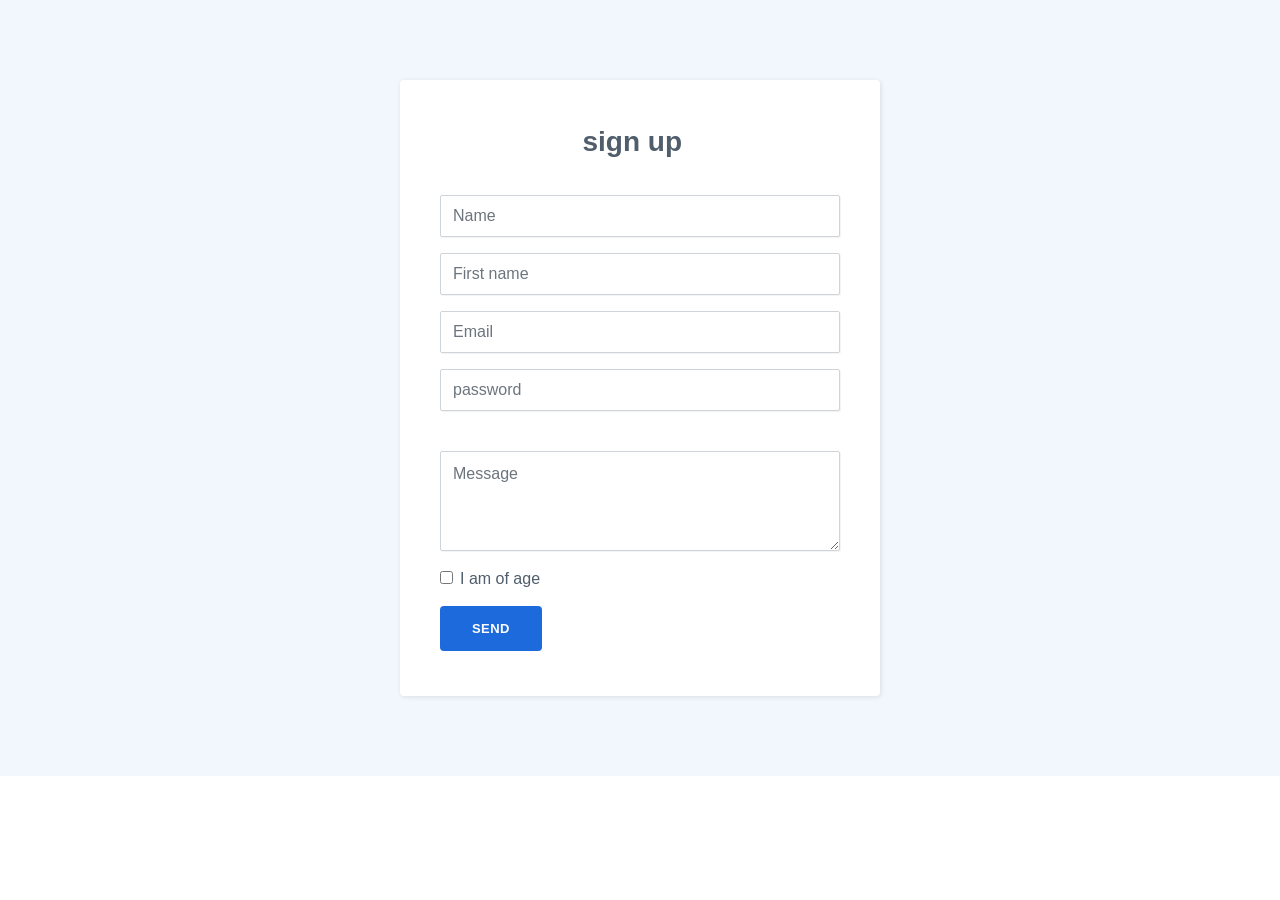
==== Series3/EXERCICE FORMULAIRE PROJET/index.html @ 41909119 "ajout du formulaire" ====
<!DOCTYPE html>
<html>

<head>
    <meta charset="utf-8">
    <meta name="viewport" content="width=device-width, initial-scale=1.0, shrink-to-fit=no">
    <title>tpTest Javascript</title>
    <link rel="stylesheet" href="assets/bootstrap/css/bootstrap.min.css">
    <link rel="stylesheet" href="assets/css/Contact-Form-Clean.css">
    <link rel="stylesheet" href="assets/css/styles.css">
</head>

<body>
    <div class="contact-clean">
        <form method="post">
            <h2 class="text-center">sign up&nbsp;&nbsp;</h2>
            <div class="form-group"><input class="form-control" type="text" name="name" placeholder="Name"></div>
            <div class="form-group"><input class="form-control" type="text" name="prénom" placeholder="First name"></div>
            <div class="form-group"><input class="form-control" type="email" name="email" placeholder="Email"></div>
            <div class="form-group"><input class="form-control" type="password" name="password" placeholder="password">
              <small class="text-danger invisible">Veuillez enter un mot de pass de longueur minimum 8 caractères</small>
            </div>
            <div class="form-group"><textarea class="form-control" name="message" placeholder="Message" rows="14"></textarea></div>
            <div class="form-group">
                <div class="form-check">
                  <input class="form-check-input" type="checkbox" id="formCheck-1">
                    <label class="form-check-label" for="formCheck-1">I am of age</label>
                </div>
                <button class="btn btn-primary" type="button" onClick=verifierFormulaire()>send </button>
            </div>
        </form>
    </div>
    <script src="assets/js/jquery.min.js"></script>
    <script src="assets/bootstrap/js/bootstrap.min.js"></script>
    <script src="assets/js/myscript.js"></script>
</body>

</html>
---- Series3/EXERCICE FORMULAIRE PROJET/assets/css/Contact-Form-Clean.css ----
.contact-clean {
  background: #f1f7fc;
  padding: 80px 0;
}

@media (max-width:767px) {
  .contact-clean {
    padding: 20px 0;
  }
}

.contact-clean form {
  max-width: 480px;
  width: 90%;
  margin: 0 auto;
  background-color: #ffffff;
  padding: 40px;
  border-radius: 4px;
  color: #505e6c;
  box-shadow: 1px 1px 5px rgba(0,0,0,0.1);
}

@media (max-width:767px) {
  .contact-clean form {
    padding: 30px;
  }
}

.contact-clean h2 {
  margin-top: 5px;
  font-weight: bold;
  font-size: 28px;
  margin-bottom: 36px;
  color: inherit;
}

.contact-clean .form-group:last-child {
  margin-bottom: 5px;
}

.contact-clean form .form-control {
  background: #fff;
  border-radius: 2px;
  box-shadow: 1px 1px 1px rgba(0,0,0,0.05);
  outline: none;
  color: inherit;
  padding-left: 12px;
  height: 42px;
}

.contact-clean form .form-control:focus {
  border: 1px solid #b2b2b2;
}

.contact-clean form textarea.form-control {
  min-height: 100px;
  max-height: 260px;
  padding-top: 10px;
  resize: vertical;
}

.contact-clean form .btn {
  padding: 16px 32px;
  border: none;
  background: none;
  box-shadow: none;
  text-shadow: none;
  opacity: 0.9;
  text-transform: uppercase;
  font-weight: bold;
  font-size: 13px;
  letter-spacing: 0.4px;
  line-height: 1;
  outline: none !important;
}

.contact-clean form .btn:hover {
  opacity: 1;
}

.contact-clean form .btn:active {
  transform: translateY(1px);
}

.contact-clean form .btn-primary {
  background-color: #055ada !important;
  margin-top: 15px;
  color: #fff;
}
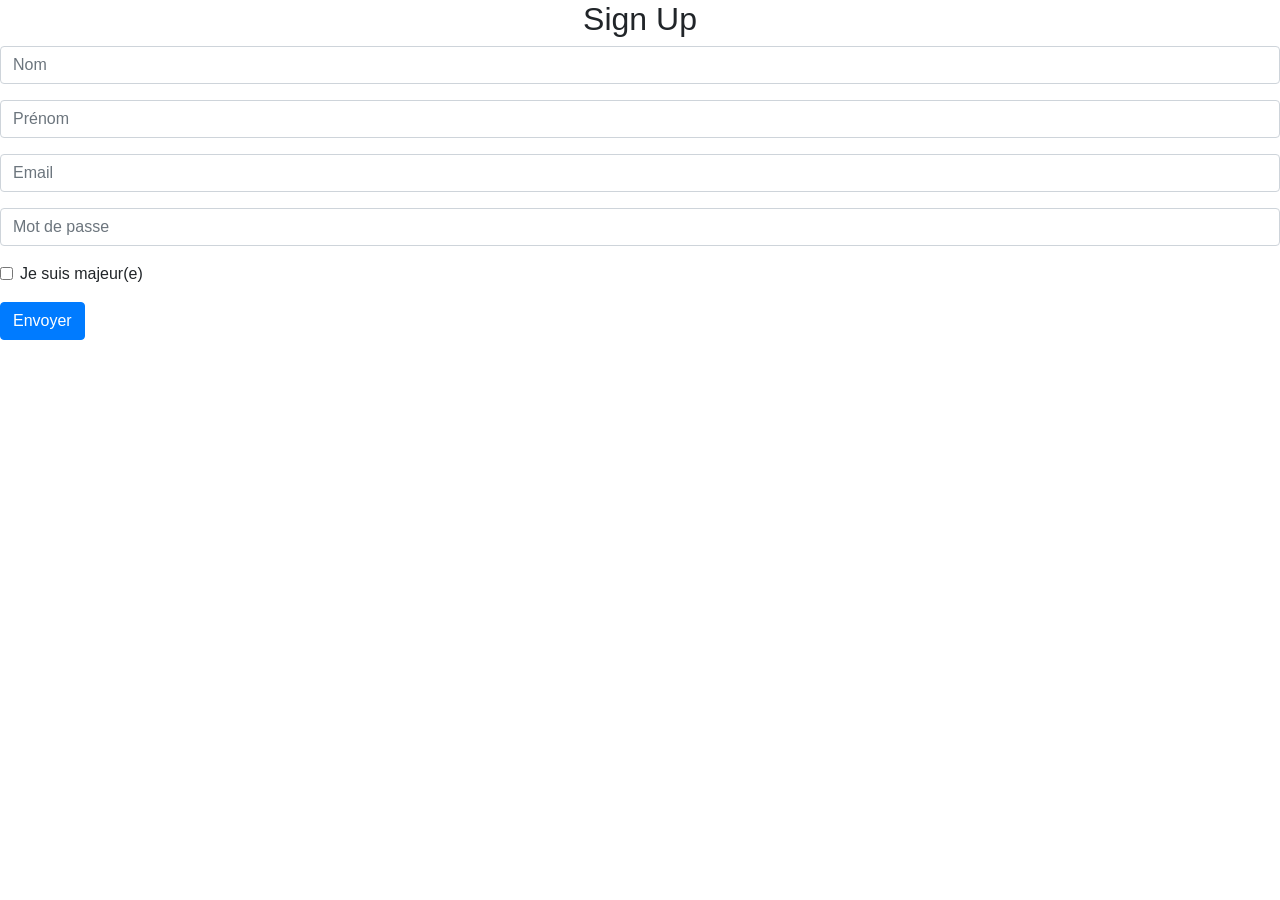
==== commit 8c6b8dce: "modification du css et ajout du js pour faire fonctionné le formulaire" ====
--- a/Series3/EXERCICE FORMULAIRE PROJET/index.html
+++ b/Series3/EXERCICE FORMULAIRE PROJET/index.html
@@ -1,38 +1,45 @@
 <!DOCTYPE html>
-<html>
+<html lang="fr">
 
 <head>
-    <meta charset="utf-8">
-    <meta name="viewport" content="width=device-width, initial-scale=1.0, shrink-to-fit=no">
-    <title>tpTest Javascript</title>
+    <meta charset="UTF-8">
+    <meta name="viewport" content="width=device-width, initial-scale=1.0">
+    <title>Formulaire de contact</title>
     <link rel="stylesheet" href="assets/bootstrap/css/bootstrap.min.css">
-    <link rel="stylesheet" href="assets/css/Contact-Form-Clean.css">
     <link rel="stylesheet" href="assets/css/styles.css">
 </head>
 
 <body>
     <div class="contact-clean">
-        <form method="post">
-            <h2 class="text-center">sign up&nbsp;&nbsp;</h2>
-            <div class="form-group"><input class="form-control" type="text" name="name" placeholder="Name"></div>
-            <div class="form-group"><input class="form-control" type="text" name="prénom" placeholder="First name"></div>
-            <div class="form-group"><input class="form-control" type="email" name="email" placeholder="Email"></div>
-            <div class="form-group"><input class="form-control" type="password" name="password" placeholder="password">
-              <small class="text-danger invisible">Veuillez enter un mot de pass de longueur minimum 8 caractères</small>
+        <form action="traitement.php" method="POST">
+            <h2 class="text-center">Sign Up</h2>
+            <div class="form-group">
+                <input class="form-control" type="text" name="name" placeholder="Nom" required>
             </div>
-            <div class="form-group"><textarea class="form-control" name="message" placeholder="Message" rows="14"></textarea></div>
+            <div class="form-group">
+                <input class="form-control" type="text" name="prénom" placeholder="Prénom" required>
+            </div>
+            <div class="form-group">
+                <input class="form-control" type="email" name="email" placeholder="Email" required>
+            </div>
+            <div class="form-group">
+                <input class="form-control" type="password" name="password" placeholder="Mot de passe" required>
+            </div>
             <div class="form-group">
                 <div class="form-check">
-                  <input class="form-check-input" type="checkbox" id="formCheck-1">
-                    <label class="form-check-label" for="formCheck-1">I am of age</label>
+                    <input class="form-check-input" type="checkbox" name="ageCheck" id="formCheck-1" required>
+                    <label class="form-check-label" for="formCheck-1">Je suis majeur(e)</label>
                 </div>
-                <button class="btn btn-primary" type="button" onClick=verifierFormulaire()>send </button>
+            </div>
+            <div class="form-group">
+                <button class="btn btn-primary" type="submit">Envoyer</button>
             </div>
         </form>
     </div>
+
     <script src="assets/js/jquery.min.js"></script>
     <script src="assets/bootstrap/js/bootstrap.min.js"></script>
     <script src="assets/js/myscript.js"></script>
 </body>
 
-</html>+</html>
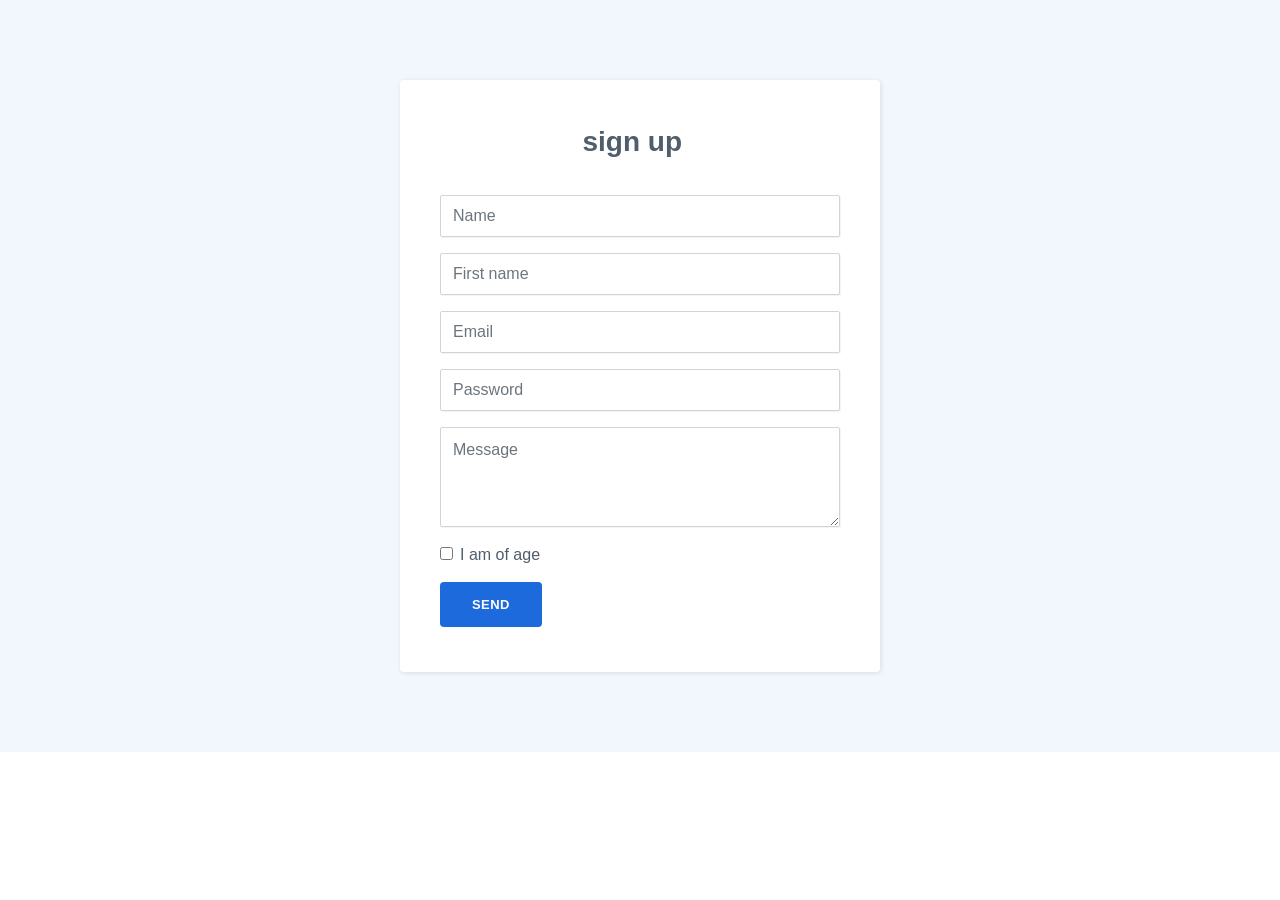
==== commit 1eea49f7: "modification du html" ====
--- a/Series3/EXERCICE FORMULAIRE PROJET/index.html
+++ b/Series3/EXERCICE FORMULAIRE PROJET/index.html
@@ -1,42 +1,46 @@
 <!DOCTYPE html>
-<html lang="fr">
+<html>
 
 <head>
-    <meta charset="UTF-8">
-    <meta name="viewport" content="width=device-width, initial-scale=1.0">
-    <title>Formulaire de contact</title>
+    <meta charset="utf-8">
+    <meta name="viewport" content="width=device-width, initial-scale=1.0, shrink-to-fit=no">
+    <title>tpTest Javascript</title>
     <link rel="stylesheet" href="assets/bootstrap/css/bootstrap.min.css">
+    <link rel="stylesheet" href="assets/css/Contact-Form-Clean.css">
     <link rel="stylesheet" href="assets/css/styles.css">
 </head>
 
 <body>
     <div class="contact-clean">
-        <form action="traitement.php" method="POST">
-            <h2 class="text-center">Sign Up</h2>
+        <form method="post">
+            <h2 class="text-center">sign up&nbsp;&nbsp;</h2>
             <div class="form-group">
-                <input class="form-control" type="text" name="name" placeholder="Nom" required>
+                <input class="form-control" type="text" name="name" placeholder="Name">
+                <small class="error-message">Veuillez entrer votre nom</small>
             </div>
             <div class="form-group">
-                <input class="form-control" type="text" name="prénom" placeholder="Prénom" required>
+                <input class="form-control" type="text" name="prénom" placeholder="First name">
+                <small class="error-message">Veuillez entrer votre prénom</small>
             </div>
             <div class="form-group">
-                <input class="form-control" type="email" name="email" placeholder="Email" required>
+                <input class="form-control" type="email" name="email" placeholder="Email">
+                <small class="error-message">Veuillez entrer votre email</small>
             </div>
             <div class="form-group">
-                <input class="form-control" type="password" name="password" placeholder="Mot de passe" required>
+                <input class="form-control" type="password" name="password" placeholder="Password">
+                <small class="error-message">Veuillez entrer un mot de passe de 8 caractères minimum</small>
             </div>
+            <div class="form-group"><textarea class="form-control" name="message" placeholder="Message" rows="14"></textarea></div>
             <div class="form-group">
                 <div class="form-check">
-                    <input class="form-check-input" type="checkbox" name="ageCheck" id="formCheck-1" required>
-                    <label class="form-check-label" for="formCheck-1">Je suis majeur(e)</label>
+                    <input class="form-check-input" type="checkbox" id="formCheck-1">
+                    <label class="form-check-label" for="formCheck-1">I am of age</label>
+                    <small class="error-message">Vous devez confirmer que vous êtes majeur</small>
                 </div>
-            </div>
-            <div class="form-group">
-                <button class="btn btn-primary" type="submit">Envoyer</button>
+                <button class="btn btn-primary" type="button" onclick="verifierFormulaire()">send</button>
             </div>
         </form>
     </div>
-
     <script src="assets/js/jquery.min.js"></script>
     <script src="assets/bootstrap/js/bootstrap.min.js"></script>
     <script src="assets/js/myscript.js"></script>
--- a/Series3/EXERCICE FORMULAIRE PROJET/assets/css/Contact-Form-Clean.css
+++ b/Series3/EXERCICE FORMULAIRE PROJET/assets/css/Contact-Form-Clean.css
@@ -0,0 +1,108 @@
+.contact-clean {
+  background: #f1f7fc;
+  padding: 80px 0;
+}
+
+@media (max-width:767px) {
+  .contact-clean {
+    padding: 20px 0;
+  }
+}
+
+.contact-clean form {
+  max-width: 480px;
+  width: 90%;
+  margin: 0 auto;
+  background-color: #ffffff;
+  padding: 40px;
+  border-radius: 4px;
+  color: #505e6c;
+  box-shadow: 1px 1px 5px rgba(0,0,0,0.1);
+}
+
+@media (max-width:767px) {
+  .contact-clean form {
+    padding: 30px;
+  }
+}
+
+.contact-clean h2 {
+  margin-top: 5px;
+  font-weight: bold;
+  font-size: 28px;
+  margin-bottom: 36px;
+  color: inherit;
+}
+
+.contact-clean .form-group:last-child {
+  margin-bottom: 5px;
+}
+
+.contact-clean form .form-control {
+  background: #fff;
+  border-radius: 2px;
+  box-shadow: 1px 1px 1px rgba(0,0,0,0.05);
+  outline: none;
+  color: inherit;
+  padding-left: 12px;
+  height: 42px;
+}
+
+.contact-clean form .form-control:focus {
+  border: 1px solid #b2b2b2;
+}
+
+.contact-clean form textarea.form-control {
+  min-height: 100px;
+  max-height: 260px;
+  padding-top: 10px;
+  resize: vertical;
+}
+
+.contact-clean form .btn {
+  padding: 16px 32px;
+  border: none;
+  background: none;
+  box-shadow: none;
+  text-shadow: none;
+  opacity: 0.9;
+  text-transform: uppercase;
+  font-weight: bold;
+  font-size: 13px;
+  letter-spacing: 0.4px;
+  line-height: 1;
+  outline: none !important;
+}
+
+.contact-clean form .btn:hover {
+  opacity: 1;
+}
+
+.contact-clean form .btn:active {
+  transform: translateY(1px);
+}
+
+.contact-clean form .btn-primary {
+  background-color: #055ada !important;
+  margin-top: 15px;
+  color: #fff;
+}
+/* Bordure rouge pour champs invalides */
+.is-invalid {
+  border: 2px solid red;
+}
+
+/* Bordure verte pour champs valides */
+.is-valid {
+  border: 2px solid green;
+}
+/* Masquer les messages d'erreur par défaut */
+.error-message {
+  color: red;
+  font-size: 0.9em;
+  display: none; /* Masqué par défaut */
+}
+
+.error-message.visible {
+  display: block; /* Affiché quand la classe 'visible' est ajoutée */
+}
